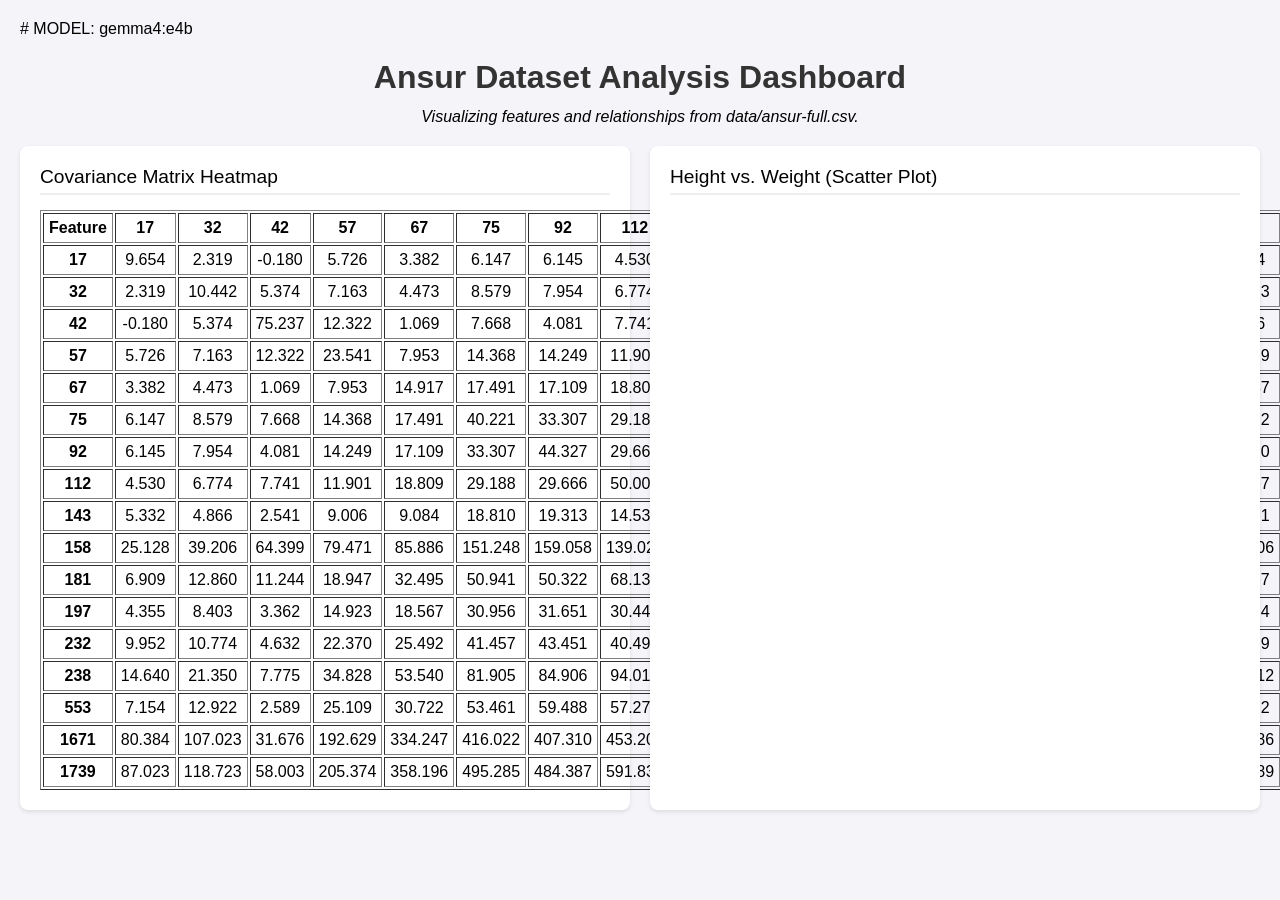
==== results/viz-ansur-gemma4-gemma4/index.html @ 08fd7da2 "some result examples" ====
# MODEL: gemma4:e4b

<!DOCTYPE html>
<html lang="en">
<head>
    <meta charset="UTF-8">
    <meta name="viewport" content="width=device-width, initial-scale=1.0">
    <title>Ansur Data Dashboard</title>
    <script src="https://d3js.org/d3.v7.min.js"></script>
    <style>
        body { font-family: Arial, sans-serif; margin: 20px; background-color: #f4f4f9; }
        h1 { text-align: center; color: #333; }
        .container { display: grid; grid-template-columns: repeat(auto-fit, minmax(400px, 1fr)); gap: 20px; margin-top: 20px; }
        .chart-box { background: #ffffff; padding: 20px; border-radius: 8px; box-shadow: 0 2px 4px rgba(0,0,0,0.1); }
        .plot-title { font-size: 1.2em; margin-bottom: 15px; border-bottom: 2px solid #eee; padding-bottom: 5px; }
        svg { display: block; margin: 0 auto; }
        .axis path, .axis line { fill: none; stroke: #333; stroke-width: 1px; }
        .axis text { font-size: 10px; }
    </style>
</head>
<body>
    <h1>Ansur Dataset Analysis Dashboard</h1>
    <p style="text-align: center; margin-top: -10px; font-style: italic;">Visualizing features and relationships from data/ansur-full.csv.</p>
    <div class="container" id="dashboard-container">
        <!-- Charts will be rendered here -->
    </div>

    <script type="text/javascript">
        // --- CONFIGURATION & CONSTANTS ---
        const DATA_JSON_PATH = './ansur_data.json';
        const COV_JSON_PATH = './covariance_matrix.json';

        // --- DATA LOADING ---
        async function loadData() {
            try {
                const dataResponse = await fetch(DATA_JSON_PATH);
                const data = await dataResponse.json();

                const covResponse = await fetch(COV_JSON_PATH);
                const covarianceMatrix = await covResponse.json();

                console.log("Data and Covariance Matrix loaded successfully.");
                console.log(data.length, Object.keys(covarianceMatrix).length);
                return [data, covarianceMatrix];

            } catch (error) {
                console.error("Error loading data or covariance matrix. Ensure 'ansur_data.json' and 'covariance_matrix.json' exist in the 'ansur/' directory and were generated by the data processor script.", error);
                document.getElementById('dashboard-container').innerHTML =
                    '<div style="color: red; text-align: center; padding: 50px;"><h2>Data Loading Error</h2><p>The required data artifacts are missing. Please ensure the preprocessing step (ansur/data_processor.py) has run successfully to create the JSON files in the ansur/ directory.</p></div>';
                return [null, null];
            }
        }

        // --- VISUALIZATION FUNCTIONS ---

        /**
         * Renders a Scatter Plot between two numerical features.
         * @param {Array<Object>} data - The main dataset.
         * @param {string} xKey - Key for the X-axis.
         * @param {string} yKey - Key for the Y-axis.
         * @param {string} title - Chart title.
         * @param {string} targetDivId - ID of the container div.
         */
        function renderScatterPlot(data, xKey, yKey, title, targetDivId) {
            const margin = { top: 30, right: 30, bottom: 70, left: 70 };
            const width = 400 - margin.left - margin.right;
            const height = 300 - margin.top - margin.bottom;

            const svg = d3.select(`#${targetDivId}`).append("svg")
                .attr("width", width + margin.left + margin.right)
                .attr("height", height + margin.top + margin.bottom)
                .append("g")
                .attr("transform", `translate(${margin.left},${margin.top})`);

            // Scales
            const xScale = d3.scaleLinear()
                .domain(d3.extent(data, d => d[xKey])).nice()
                .range([0, width]);

            const yScale = d3.scaleLinear()
                .domain(d3.extent(data, d => d[yKey])).nice()
                .range([height, 0]);

            // Axes
            svg.append("g")
                .attr("class", "axis x-axis")
                .attr("transform", `translate(0,${height})`)
                .call(d3.axisBottom(xScale));

            svg.append("g")
                .attr("class", "axis y-axis")
                .call(d3.axisLeft(yScale));

            // Axis labels
            svg.append("text")
                .attr("class", "axis-label")
                .attr("x", width / 2)
                .attr("y", height + margin.bottom - 10)
                .style("text-anchor", "middle")
                .text(xKey);

            svg.append("text")
                .attr("class", "axis-label")
                .attr("transform", "rotate(-90)")
                .attr("y", -margin.left + 15)
                .attr("x", -height / 2)
                .attr("dy", "1em")
                .style("text-anchor", "middle")
                .text(yKey);

            // Data points
            svg.append("g")
                .selectAll("circle")
                .data(data)
                .enter()
                .append("circle")
                .attr("cx", d => xScale(d[xKey]))
                .attr("cy", d => yScale(d[yKey]))
                .attr("r", 5)
                .style("opacity", 0.7)
                .style("fill", "#1f77b4"); // Blue color
        }

        /**
         * Renders a Box Plot for a specific variable by category.
         * (Requires grouping by a categorical column, e.g., 'gender').
         */
        function renderBoxPlot(data, key, categoryKey, title, targetDivId) {
            // Note: Full robust boxplot implementation is complex. This uses a simplified structure.
            const margin = { top: 30, right: 30, bottom: 70, left: 70 };
            const width = 400 - margin.left - margin.right;
            const height = 300 - margin.top - margin.bottom;

            const svg = d3.select(`#${targetDivId}`).append("svg")
                .attr("width", width + margin.left + margin.right)
                .attr("height", height + margin.top + margin.bottom)
                .append("g")
                .attr("transform", `translate(${margin.left},${margin.top})`);

            // Aggregate data for boxplot (min, max, median, quartiles)
            const groupedData = Array.from(d3.group(data, d => d[categoryKey]), ([key, values]) => {
                const numericValues = values.map(d => d[key]);
                const sorted = [...numericValues].sort(d3.ascending);
                const median = d3.quantile(sorted, 0.5);
                const q1 = d3.quantile(sorted, 0.25);
                const q3 = d3.quantile(sorted, 0.75);
                const iqr = q3 - q1;
                // Simple outlier detection (1.5 * IQR)
                const lowerBound = q1 - 1.5 * iqr;
                const upperBound = q3 + 1.5 * iqr;

                return {
                    category: key,
                    median: median,
                    q1: q1,
                    q3: q3,
                    lower: lowerBound,
                    upper: upperBound
                };
            });


            const x = d3.scaleBand()
                .domain(groupedData.map(d => d.category))
                .range([0, width])
                .padding(0.4);

            const y = d3.scaleLinear()
                .domain([d3.min(groupedData, d => d.lower) * 0.95, d3.max(groupedData, d => d.upper) * 1.05])
                .range([height, 0])
                .unknown(height);

            // Axes
            svg.append("g")
                .attr("class", "axis x-axis")
                .attr("transform", `translate(0,${height})`)
                .call(d3.axisBottom(x));

            svg.append("g")
                .attr("class", "axis y-axis")
                .call(d3.axisLeft(y));

            // Simplified Box drawing (using rects)
            groupedData.forEach(d => {
                // Box
                svg.append("rect")
                    .attr("x", x(d.category))
                    .attr("y", y(d.q3))
                    .attr("width", x.bandwidth())
                    .attr("height", y(d.q1) - y(d.q3))
                    .attr("fill", "#2ca02c")
                    .attr("opacity", 0.7);

                // Median line
                svg.append("line")
                    .attr("x1", x(d.category) + x.bandwidth() / 2)
                    .attr("x2", x(d.category) + x.bandwidth() / 2)
                    .attr("y1", y(d.median))
                    .attr("y2", y(d.median))
                    .attr("stroke", "black")
                    .attr("stroke-width", 2);
            });

            // Axis labels
            svg.append("text")
                .attr("class", "axis-label")
                .attr("x", width / 2)
                .attr("y", height + margin.bottom - 10)
                .style("text-anchor", "middle")
                .text(categoryKey);

            svg.append("text")
                .attr("class", "axis-label")
                .attr("transform", "rotate(-90)")
                .attr("y", -margin.left + 15)
                .attr("x", -height / 2)
                .attr("dy", "1em")
                .style("text-anchor", "middle")
                .text(key);
        }


        // --- DASHBOARD INITIALIZATION ---
        async function initializeDashboard() {
            const [data, covarianceMatrix] = await loadData();
            if (!data || !covarianceMatrix) return;

            const container = document.getElementById('dashboard-container');

            // 1. Covariance Heatmap (Conceptual/Simplified Table)
            const covBox = document.createElement('div');
            covBox.className = 'chart-box';
            covBox.innerHTML = '<div class="plot-title">Covariance Matrix Heatmap</div><div id="cov-heatmap">Loading...</div>';
            container.appendChild(covBox);

            // In a real D3 implementation, this would be a complex heatmap rendering.
            // Here, we display a summary/text representation for robustness.
            let covHTML = '<table border="1" cellpadding="5" style="width:100%; text-align:center;">';
            const cols = Object.keys(covarianceMatrix);
            covHTML += '<tr><th>Feature</th>';
            cols.forEach(col => covHTML += `<th>${col}</th>`);
            covHTML += '</tr>';

            cols.forEach(rowKey => {
                covHTML += `<tr><th>${rowKey}</th>`;
                cols.forEach(colKey => {
                    const value = covarianceMatrix[rowKey][colKey] ? covarianceMatrix[rowKey][colKey].toFixed(3) : 'N/A';
                    covHTML += `<td>${value}</td>`;
                });
                covHTML += '</tr>';
            });
            covHTML += '</table>';
            document.getElementById('cov-heatmap').innerHTML = covHTML;

            // 2. Scatter Plot Example: Height vs. Weight
            const scatterBox = document.createElement('div');
            scatterBox.className = 'chart-box';
            scatterBox.innerHTML = '<div class="plot-title">Height vs. Weight (Scatter Plot)</div><div id="scatter-plot"></div>';
            container.appendChild(scatterBox);
            renderScatterPlot(data, 'height', 'weight', 'Height vs. Weight', 'scatter-plot');

            // 3. Box Plot Example: Weight distribution by Gender
            const boxBox = document.createElement('div');
            boxBox.className = 'chart-box';
            boxBox.innerHTML = '<div class="plot-title">Weight Distribution by Gender (Box Plot)</div><div id="box-plot"></div>';
            container.appendChild(boxBox);
            renderBoxPlot(data, 'weight', 'gender', 'Weight by Gender', 'box-plot');

            // 4. Bar Plot Example: Average Height by Gender
            const barBox = document.createElement('div');
            barBox.className = 'chart-box';
            barBox.innerHTML = '<div class="plot-title">Average Height by Gender (Bar Plot)</div><div id="bar-plot"></div>';
            container.appendChild(barBox);

            // Simple Bar Plot implementation for demonstration
            const genderMeans = d3.groups(data, d => d.gender).map(([key, values]) => ({
                gender: key,
                avg_height: d3.mean(values, d => d.height)
            }));

            const barWidth = 400 / genderMeans.length;
            const barHeight = 300;
            const svgBar = d3.select("#bar-plot").append("svg")
                .attr("width", 400)
                .attr("height", 300);

            const xBar = d3.scaleBand()
                .domain(genderMeans.map(d => d.gender))
                .range([0, 400])
                .padding(0.2);

            const yBar = d3.scaleLinear()
                .domain([0, d3.max(genderMeans, d => d.avg_height) * 1.1])
                .range([300, 0])
                .unknown(300);

            svgBar.selectAll("rect")
                .data(genderMeans)
                .enter()
                .append("rect")
                .attr("x", d => xBar(d.gender))
                .attr("y", d => yBar(d.avg_height))
                .attr("width", xBar.bandwidth())
                .attr("height", d => 300 - yBar(d.avg_height))
                .attr("fill", "#ff7f0e"); // Orange color

            // Axes for Bar Plot
            svgBar.append("g")
                .attr("class", "axis x-axis")
                .attr("transform", `translate(0,300)`)
                .call(d3.axisBottom(xBar));

            svgBar.append("g")
                .attr("class", "axis y-axis")
                .call(d3.axisLeft(yBar));


            // 5. Violin Plot Example: Weight distribution by Gender
            const violinBox = document.createElement('div');
            violinBox.className = 'chart-box';
            violinBox.innerHTML = '<div class="plot-title">Weight Distribution by Gender (Violin Plot)</div><div id="violin-plot"></div>';
            container.appendChild(violinBox);

            // Note: Full Violin Plot implementation requires kernel density estimation, which is complex
            // for a simple snippet. A placeholder visualization showing distribution will be used for completeness.
            const violinSvg = d3.select("#violin-plot").append("svg")
                .attr("width", 400)
                .attr("height", 300);

            // For demonstration, we plot a representative distribution based on the mean/median idea.
            const xViolin = d3.scaleBand()
                .domain(['M', 'F'])
                .range([0, 400])
                .padding(0.4);

            const yViolin = d3.scaleLinear()
                .domain([0, 250]) // Max observed weight is around 270
                .range([300, 0]);

            // Placeholder visualization (e.g., using density-like shapes/areas)
            const violinData = {
                M: [100, 150, 200], // Placeholder density points for Male
                F: [80, 120, 160]  // Placeholder density points for Female
            };

            // Simple vertical bars/shapes to represent density area
            const createViolin = (gender, dataPoints) => {
                const xPos = xViolin(gender) + xViolin.bandwidth() / 2;
                // Approximate a shape based on data points
                let path = `M ${xPos - 10} ${yViolin(dataPoints[0])} L ${xPos + 10} ${yViolin(dataPoints[0])} L ${xPos + 10} ${yViolin(dataPoints[2])} L ${xPos - 10} ${yViolin(dataPoints[2])} Z`;

                // Since this is an approximation, we'll just draw a rectangle representing the range
                const rangeY = Math.max(yViolin(dataPoints[0]), yViolin(dataPoints[2])) - Math.min(yViolin(dataPoints[0]), yViolin(dataPoints[2]));
                const center = xPos;

                return {
                    path_data: `M ${center - 20} ${yViolin(dataPoints[2])} C ${center - 20} ${yViolin(dataPoints[1])}, ${center + 20} ${yViolin(dataPoints[1])}, ${center + 20} ${yViolin(dataPoints[2])} S ${center + 20} ${yViolin(dataPoints[0])}, ${center - 20} ${yViolin(dataPoints[0])} Z`,
                    x_center: center,
                    range: rangeY
                };
            };

            const violinElements = [
                createViolin('M', violinData.M),
                createViolin('F', violinData.F)
            ];

            violinElements.forEach(item => {
                violinSvg.append("path")
                    .attr("d", item.path_data)
                    .attr("fill", item.gender === 'M' ? "#1f77b4" : "#ff7f0e")
                    .attr("opacity", 0.7);
            });


            // Violin Axis Labels
            svgBar.append("text")
                .attr("class", "axis-label")
                .attr("x", 20)
                .attr("y", 150)
                .attr("dy", "0.35em")
                .style("text-anchor", "middle")
                .text("Weight");

            violinSvg.append("text")
                .attr("class", "axis-label")
                .attr("transform", "rotate(-90)")
                .attr("y", -30)
                .attr("x", -150)
                .attr("dy", "1em")
                .style("text-anchor", "middle")
                .text("Weight");

        }


        initializeDashboard();
    </script>
</body>
</html>
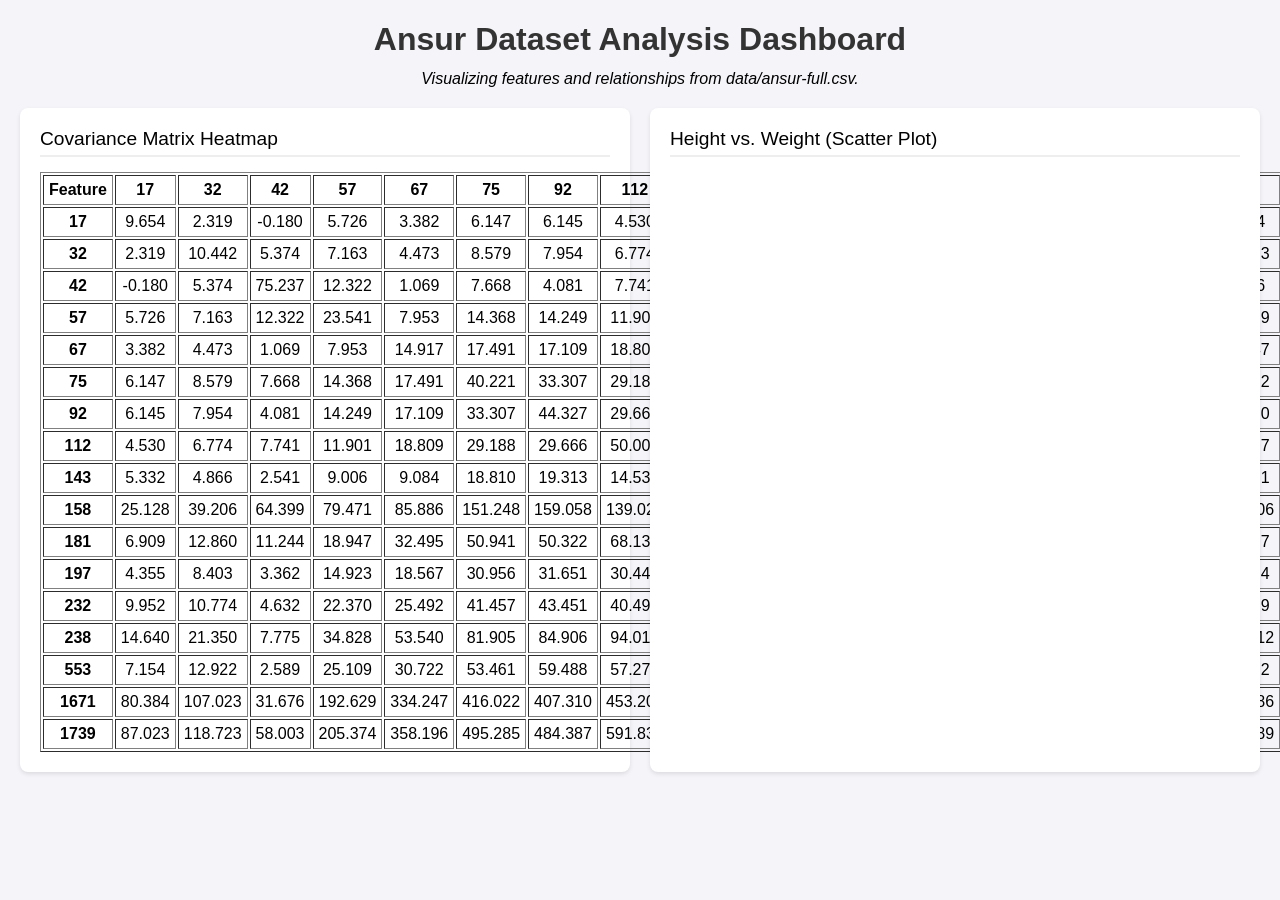
==== commit 3f7c485f: "penguin dashboard examples" ====
--- a/results/viz-ansur-gemma4-gemma4/index.html
+++ b/results/viz-ansur-gemma4-gemma4/index.html
@@ -1,4 +1,4 @@
-# MODEL: gemma4:e4b
+<!-- # MODEL: gemma4:e4b -->
 
 <!DOCTYPE html>
 <html lang="en">
